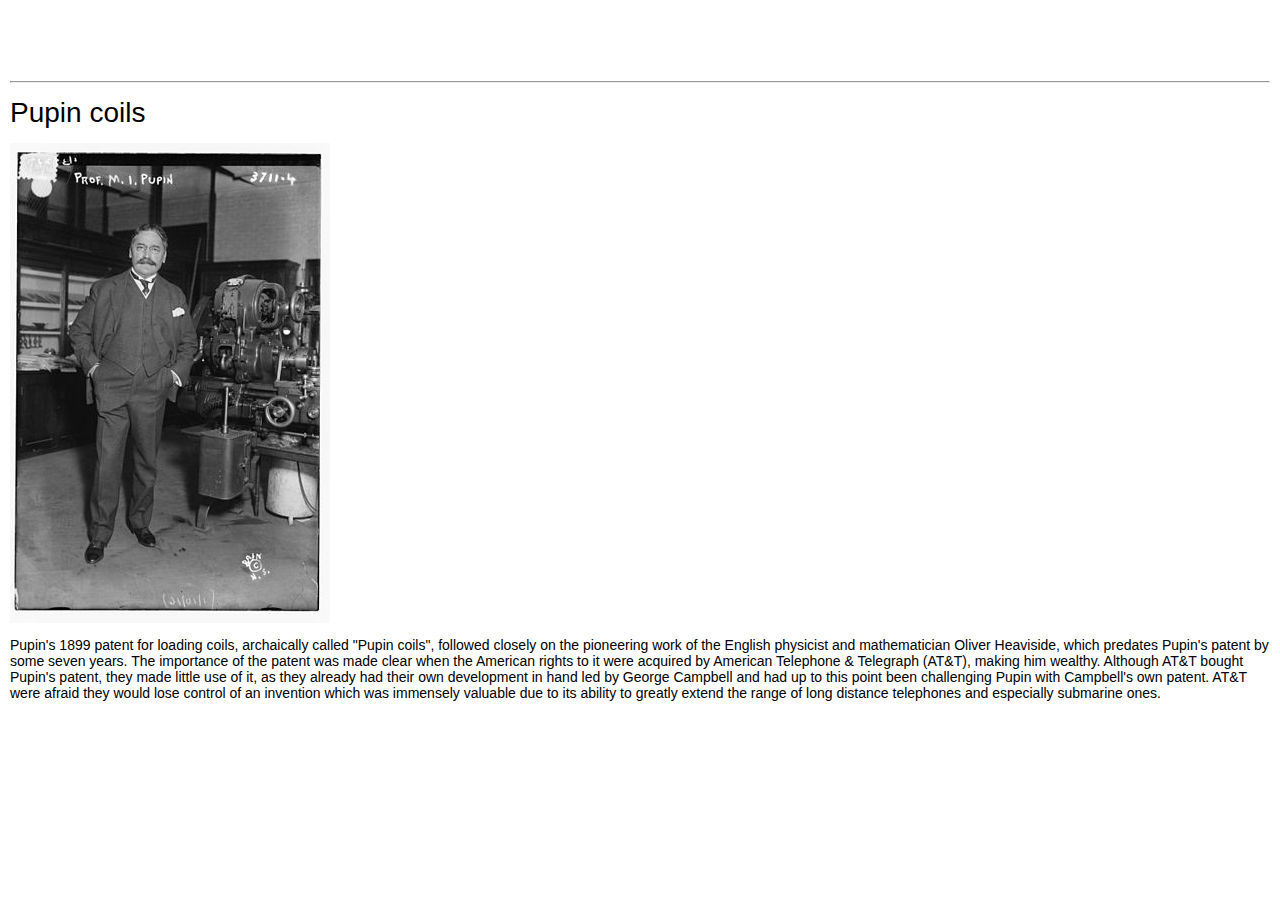
==== coils.html @ 3bc2f178 "Initial commit" ====
<html lang="en">

   <head>
        <meta charset="UTF-8">     
        <title>Pupin sajt</title>
		<link href="style.css" rel="stylesheet">
   </head>

   <body>
	       <a href="index.html">Home</a> <br>
		     <a href="work.html">Literary work</a> <br>
		     <a href="education.html">Early life and education</a> <br>
			<a href="coils.html">Pupin coils</a>
			
		
		<hr>


           <h1>Pupin coils</h1>
		   
		      <p> <img src="slike/pupin-1916.jpg" alt="Pupin coils"></p>

              <p>Pupin's 1899 patent for loading coils, archaically called "Pupin coils", followed closely on the pioneering work of the English physicist and mathematician Oliver Heaviside, which predates Pupin's patent by some seven years. The importance of the patent was made clear when the American rights to it were acquired by American Telephone & Telegraph (AT&T), making him wealthy. Although AT&T bought Pupin's patent, they made little use of it, as they already had their own development in hand led by George Campbell and had up to this point been challenging Pupin with Campbell's own patent. AT&T were afraid they would lose control of an invention which was immensely valuable due to its ability to greatly extend the range of long distance telephones and especially submarine ones.</p>

 </body>
</html>
---- style.css ----
body{
	
	background:#FFFFFF;
	margin:10px;
	padding:0;
	font-family: 'Montserrat',arial, sans-serif;
	font-size:0.875em;
}
h1,{
		font-family: 'Oswald', sans-serif;
	}
      h1{
		font-weight:400;
		font-size:2em;
		margin: 0.5em 0 0.5em;
		}
	
.wrapper{
	
	background:#f0f5f5;
	margin:0 auto;
	width:980px;
	overflow:hidden;
	padding:30px;
}
.nav{
	
	float: left;
	margin:0px 0 0 20px;
	
}

.meni{
	
	float:left;
	margin-left:10px;
	padding:10px
	
}
.tekst{

	background: #f0f5f5;
	width:640px;
	float:right;
    margin-left:50px;
	
	}
	.tekst h1{
		margin-top:0px
	}

  .nav ul li{
	margin: 0 auto 0;
    margin-bottom:5px;
	list-style:none;
	
    }
	.nav ul{
		padding-left:0px;
	}
	
   .nav a{
	   text-decoration:none;
	   display:block;
	  font-size:20px;
	  background:#95b7b7;
	  color:#FFFFFF;
         }
    a:link, a:visited{
		
		color:#FFFFFF;
}
   
   a:hover{
		
		color:green;
}
   a:active{
		
		color:blue;
}
   
   .table, th, td
   {
	font-size:18px;	
	border:1px solid #95b7b7;
	 background:	#ebe0eb;
	 
	 /* width:800px;*/
	 
   }
   .table td{
	   background:	#e3e0eb;
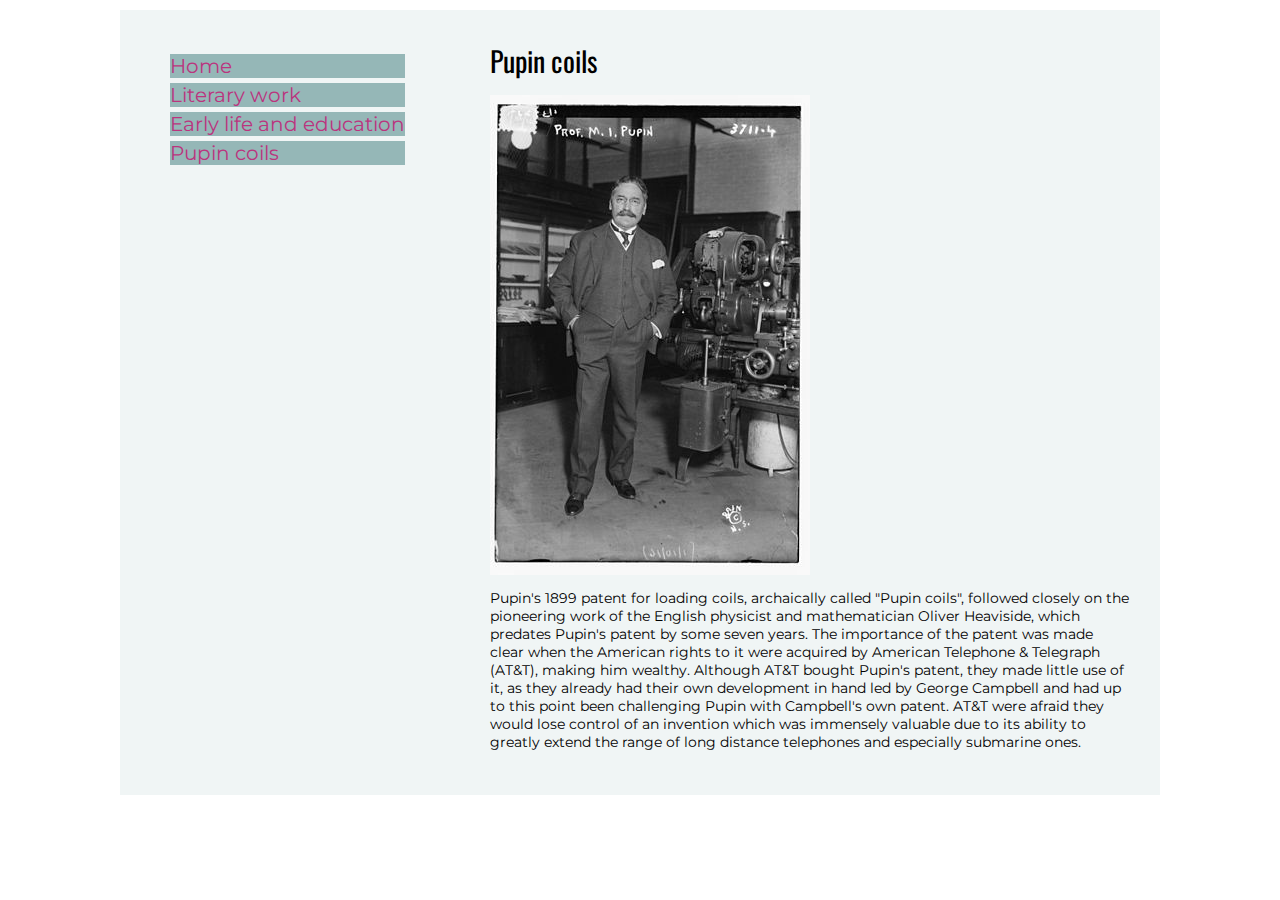
==== commit 853e6137: "Initial commit" ====
--- a/coils.html
+++ b/coils.html
@@ -4,23 +4,30 @@
         <meta charset="UTF-8">     
         <title>Pupin sajt</title>
 		<link href="style.css" rel="stylesheet">
+		<link href="https://fonts.googleapis.com/css?family=Montserrat:300,300i,400,400i,700,700i|Oswald&display=swap&subset=latin-ext" rel="stylesheet">
    </head>
 
    <body>
-	       <a href="index.html">Home</a> <br>
-		     <a href="work.html">Literary work</a> <br>
-		     <a href="education.html">Early life and education</a> <br>
-			<a href="coils.html">Pupin coils</a>
+    <div class="wrapper">
+	      <div class="nav">
+	   <ul>
+	      <li>   <a href="index.html">Home</a> </li>
+		   <li>  <a href="work.html">Literary work</a> </li>
+		    <li> <a href="education.html">Early life and education</a> </li>
+			<li><a href="coils.html">Pupin coils</a></li>
 			
-		
-		<hr>
-
+		</ul>	
+			  </div> <!--end .nav-->
+         <div class="tekst"> 
 
            <h1>Pupin coils</h1>
 		   
 		      <p> <img src="slike/pupin-1916.jpg" alt="Pupin coils"></p>
 
               <p>Pupin's 1899 patent for loading coils, archaically called "Pupin coils", followed closely on the pioneering work of the English physicist and mathematician Oliver Heaviside, which predates Pupin's patent by some seven years. The importance of the patent was made clear when the American rights to it were acquired by American Telephone & Telegraph (AT&T), making him wealthy. Although AT&T bought Pupin's patent, they made little use of it, as they already had their own development in hand led by George Campbell and had up to this point been challenging Pupin with Campbell's own patent. AT&T were afraid they would lose control of an invention which was immensely valuable due to its ability to greatly extend the range of long distance telephones and especially submarine ones.</p>
+			  
+			   </div> <!--end .tekst-->
+			  </div> <!-- end .wrapper-->
 
  </body>
 </html>--- a/style.css
+++ b/style.css
@@ -6,10 +6,10 @@
 	font-family: 'Montserrat',arial, sans-serif;
 	font-size:0.875em;
 }
-h1,{
+h1{
 		font-family: 'Oswald', sans-serif;
 	}
-      h1{
+      h1, h2{
 		font-weight:400;
 		font-size:2em;
 		margin: 0.5em 0 0.5em;
@@ -68,7 +68,7 @@
          }
     a:link, a:visited{
 		
-		color:#FFFFFF;
+		color:#bb347e;
 }
    
    a:hover{
